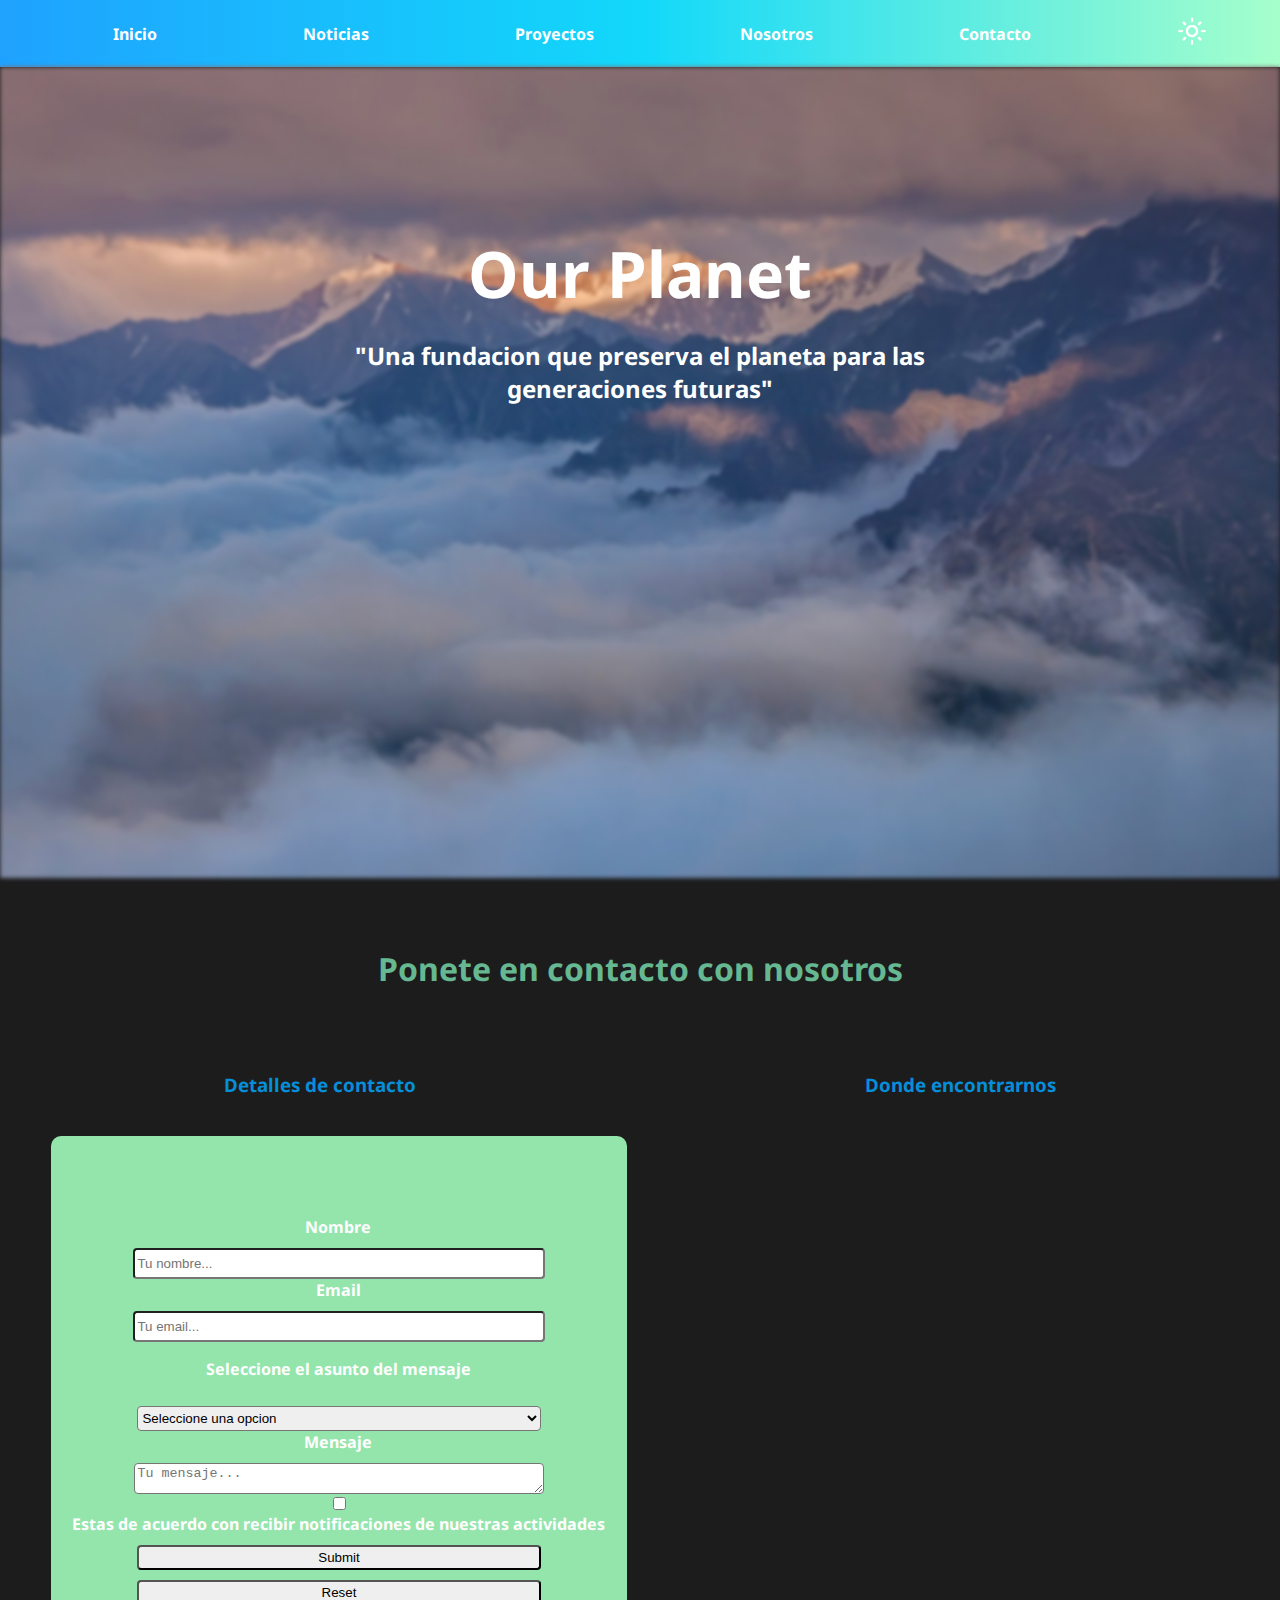
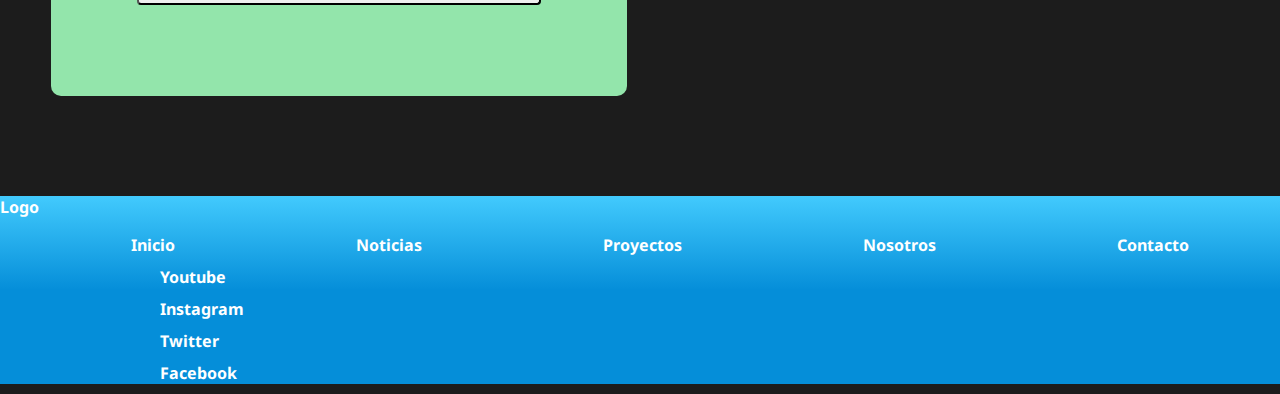
==== html/contacto.html @ cb7d0c61 "primer commit" ====
<!DOCTYPE html>
<html lang="es">
<head>
    <meta charset="UTF-8">
    <meta http-equiv="X-UA-Compatible" content="IE=edge">
    <meta name="viewport" content="width=device-width, initial-scale=1.0">
    <link rel="preconnect" href="https://fonts.googleapis.com">
    <link rel="preconnect" href="https://fonts.gstatic.com" crossorigin>
    <link href="https://fonts.googleapis.com/css2?family=Noto+Sans:wght@400;700&display=swap" rel="stylesheet">
    <link rel="stylesheet" href="../css/style.css">
    <title>Our Planet-Contacto</title>
</head>
<body>
    <header>
        <nav class="nav"> <!--Inicio Nav-->
            <ul class="nav__menu opacar">
                <li class="nav__Links"><a href="../index.html">Inicio</a></li>
                <li class="nav__Links"><a href="/html/noticias.html">Noticias</a></li>
                <li class="nav__Links"><a href="/html/proyectos.html">Proyectos</a></li>
                <li class="nav__Links"><a href="/html/nosotros.html">Nosotros</a></li>
                <li class="nav__Links"><a href="/html/contacto.html">Contacto</a></li>
                <li class="nav__Links"><img class="nav__img" src="../img/iconoclaro.png" alt="modo claro"></li>
            </ul>
        </nav> <!--Fin Nav-->
        <div class="contenedor"><!--Inicio Banner-->
            <img class="banner" src="../img/banner.jpg"/>
            <h1 class="centrado">Our Planet</h1>
            <h2 class="centrado__sub">"Una fundacion que preserva el planeta para las generaciones futuras"</h2>
        </div><!--Fin Banner-->
    </header>
    <h2 class="subtitulos">Ponete en contacto con nosotros</h2>
    <div class="titulos">
        <h3 class="contacto">Detalles de contacto</h3>
        <h3 class="contacto">Donde encontrarnos</h3>
    </div>
    <main class="mainContacto">
            <div class="contenedorContacto"><!--Inicio Contacto-->
                <form action="" class="formulario">
                        <label class="titulosContacto" for="Nombre">Nombre</label>
                        <input class="campo" type="text" name="Nombre" id="Nombre" placeholder="Tu nombre...">
                        <label class="titulosContacto" for="Email">Email</label>
                        <input class="campo" type="email" name="Email" id="Email" placeholder="Tu email...">
                        <p class="titulosContacto">Seleccione el asunto del mensaje</p>
                        <select class="campo" name="" id="">
                            <option disabled selected>Seleccione una opcion</option>
                            <option value="">Quiero ser voluntario</option>
                            <option value="">Consulta sobre donaciones</option>
                            <option value="">Presentar un proyecto</option>
                            <option value="">Colaborar con la pagina</option>
                            <option value="">Otro</option>
                        </select>
                        <label class="titulosContacto" for="Mensaje">Mensaje</label>
                        <textarea class="campo" name="Mensaje" id="Mensaje" cols="30" rows="10" placeholder="Tu mensaje..."></textarea>
                        <input type="checkbox" id="notificaciones">
                        <label class="titulosContacto" for="notificaciones">Estas de acuerdo con recibir notificaciones de nuestras actividades</label>  
                        <input class="campo" type="submit">
                        <input class="campo" type="reset">
                </form>
            </div><!--Fin Contacto-->
        <iframe class="mapa" src="https://www.google.com/maps/embed?pb=!1m18!1m12!1m3!1d5711.573365732793!2d-64.43473488577011!3d-31.65788613954054!2m3!1f0!2f0!3f0!3m2!1i1024!2i768!4f13.1!3m3!1m2!1s0x942d50b5b8c1f66d%3A0x55977b7f50e52d22!2sTajamar!5e0!3m2!1ses-419!2sar!4v1629587685141!5m2!1ses-419!2sar" width="500" height="600" style="border:0;" allowfullscreen="" loading="lazy"></iframe>
    </main>
    <footer class="footer"><!--Inicio footer-->
        <p>Logo</p>
        <nav>
            <ul class="nav__menu">
                <li class="nav__Links--footer"><a href="index.html">Inicio</a></li>
                <li class="nav__Links--footer"><a href="noticias.html">Noticias</a></li>
                <li class="nav__Links--footer"><a href="proyectos.html">Proyectos</a></li>
                <li class="nav__Links--footer"><a href="nosotros.html">Nosotros</a></li>
                <li class="nav__Links--footer"><a href="contacto.html">Contacto</a></li>
            </ul>
        </nav>
        <p class="redes">Youtube</p>
        <p class="redes">Instagram</p>
        <p class="redes">Twitter</p>
        <p class="redes">Facebook</p>
    </footer><!--Fin footer-->



</body>
</html>
---- css/style.css ----
:root{
    --primario: #93E5AB;
    --secundario: #058ED9;
    --tercer: #65B891;
    --cuarto: #42CAFD;
    --oscuro: #08080C;
    --darkmode: #1c1c1c;
    --blanco: #ffff;
    --negro: #000;
    --font: 'Noto Sans', sans-serif;

}

h1{
    color:var(--blanco);
    font-size: 4rem;
}
h2{
    color: var(--blanco);
}

p{
    color: var(--blanco);
}

a{
    text-decoration: none;
    color: var(--blanco);
}

body{
    font-family: var(--font);
    margin: 0;
    padding: 0;
    background-color: var(--darkmode);
}
ul{
    margin: 0;
}

/* I N I C I O */

/* Banner */
.banner{
    align-items: center;
    width: 100%;
    height: 87%;
    filter: blur(2px);
    
}


.contenedor{
    position: relative;
    text-align: center;
    margin: 0;
}
.centrado{
    position: absolute;
    top: 20%;
    left: 50%;
    transform: translate(-50%, -50%);
}

.centrado__sub{
    position: absolute;
    top: 35%;
    left: 50%;
    transform: translate(-50%, -50%);
}

/* subtitulos */
.subtitulos{
    color: var(--tercer);
    font-size: 2rem;
    text-align: center;
    margin: 4rem;
}
/* Nav */
.nav{
    background: linear-gradient(to right, #1fa2ff, #12d8fa, #a6ffcb);
    padding: 1rem 0;
    position: sticky;
}
.nav__menu{
    display: flex;
    justify-content: space-around;
    align-items: center;
    list-style: none;
}
.nav__Links{
    color: var(--blanco);
    font-weight: bold;
    align-items: center;
    transition: opacity  0.2s;
}
.opacar:hover li:not(:hover) {
    opacity: 0.4;
}

.nav__img{
    width: 30px;
}




/* novedades */

.novedades{
    display: grid;
    margin: 0;
    grid-template-columns: repeat(3,1fr);
}   

.novedades__img{
    width: 435px;
    border-radius: 4px;
}

.novedades__img::after{
    background-image: linear-gradient(to top, var(--primario), var(--tercer));
    z-index: -1;
}
/* noticias */

.noticias{
    width: 100%;
    margin: 0;
    display: grid;
    grid-template-columns: repeat(3,1fr);
    
}

.noticias__img{
    align-items: center;
    width: 435px;
    margin: 5px;
    border-radius: 6px;
}

.botonNoticias{
    font-weight: bold;
    font-size: 1.5rem;
    background-color: var(--cuarto);
    color: var(--negro);
    padding: 2px;
    border-radius: 6px;
    margin-top: 5rem;
    margin-left: 63rem;
}


/* A que nos dedicamos */
.infoorg{
    width: 100%;
    display: flex;
    flex-direction: column;
    align-items: center;
}







/* Newsletter*/
.newsletter, 
.footer{
    background-color: var(--secundario);
    color: var(--blanco);
    width: 100%;
    font-weight: bold;
}
.newsletter{
    text-align: center;
    padding: 3rem 0 3rem 0;
    margin: 6rem 0 6rem 0;
}

.newsletter__titulo{
    margin-bottom: 2rem;
    margin-top: -1rem;
}

.newsletter__mail{
    width: 30rem;
    height: 1.5rem;
}

/* unete */
.ayudarnos{
    width: 100%;
    display: flex;
    flex-direction: row;
    justify-content: space-around;
    align-items: center;
}

.unete{
    color: var(--secundario);
    width: 100%;
    display: flex;
    flex-direction: row;
    justify-content: space-around;
    align-items: center;
}

/* Footer*/
.footer{
    margin-top: 5rem;
    background-image: linear-gradient(to top, var(--secundario) 50%, var(--cuarto));
}
.redes{
    align-items: center;
    margin: 10px;
    margin-left: 10rem;
}

/* C O N T A C T O */

.contenedorContacto{
    background-color: var(--primario);
    width: 45%;
    height: 25rem;
    border-radius: 10px;
    padding: 5rem 0;
}
.formulario{
    display: flex;
    flex-direction: column;
    align-items: center;
}
.titulos{
    width: 100%;
    color: var(--secundario);
    display: flex;
    flex-direction: row;
    justify-content: space-around;
    align-items: center;
}
.titulosContacto{
    text-align: center;
    color: var(--blanco);
    margin-right: 2px;
    font-weight: bold;
}

.campo{
    margin-top: 10px;
    width: 70%;
    height: 25px;
    border-radius: 4px;
}

.mainContacto{
    width: 100%;
    display: flex;
    flex-direction: row;
    justify-content: space-around;
    align-items: center;
}
.mapa{
    border-radius: 8px;
}


/* N O T I C I A S */
.sectionNoticias{
    width: 100%;
    display: grid;
    grid-template-columns: repeat(3,1fr);
    position: relative;
    gap: 2rem;
    margin-top: 5rem;
}

.noticia__imagen{
    width: 350px;
    margin-top: 1rem;
}
.noticia__titulo{
    color: var(--blanco);
}
.noticia__texto{
    width: 100%;
    justify-items: center;
}

.botonNoticia{
    font-weight: bold;
    font-size: 1.5rem;
    background-color: var(--cuarto);
    color: var(--negro);
    padding: 2px;
    border-radius: 6px;
    margin: 5rem 0 0 15rem;
}


/* P R O Y E C T O S */
.contenedorProyectos{
    max-width: 120rem;
    width: 90%;
    margin: 0 auto;
}

.proyectos{
    display: flex;
    flex-direction: column;

}
.proyecto{
    width: 100%;
    padding: 3rem 0;
    border-bottom: 2px solid var(--cuarto);
}
.proyecto:last-of-type{
    border:none;
}
.proyecto__imagen{
    width: 500px;
    border-radius: 6px;
}

.proyecto__titulo{
    color: var(--cuarto);
}



/* N O S O T R O S */
.fraseNosotros{
    color: var(--blanco);
    font-weight: bolder;
    text-align: center;
    margin-top: 1rem;
    margin-bottom: 2rem;
}
.nosotros__info{
    display: flex;
    flex-direction: row;
    justify-content: space-around;
}
.nosotros__Texto{
    text-align: center;
}

.nosotros__imagen{
    width: 50%;
}

.fraseNosotros__segunda{
    color: var(--blanco);
    font-weight: bolder;
    text-align: center;
}

.nosotros__img{
    width: 600px;
    margin: 2px;
    border-radius: 6px;
    margin-bottom: 2rem;
}

.nosotros__Texto--final{
    text-align: center;
    width: 400px;
}
.videoNosotros{
    align-items: center;
}

/* E F E C T O S */

/* GRIS HOVER */
.grayscale {
    filter: none;
	transform: scale(1,1);
	-webkit-filter: grayscale(0%);
}
.grayscale:hover {
	filter: gray; /*IE6-9*/
	-webkit-filter: grayscale(100%); /*Chrome 19+ & Safari 6+*/
	-webkit-transition: all 0.5s ease; /*Fade to color for Chrome and Safari*/
	-moz-transition: all 0.5s ease;
	-webkit-backface-visibility: hidden; /*Fix for transition flickering*/
}

/* ETIQUETA OVERLAY */
.novedad{
    position: relative;
}
.texto-overlay {
    position: absolute;
    font-family: var(--font);
    justify-items: center;
    padding: 0.3rem 1rem;
    width:auto;
    border-radius: 1px;
    font-size: 1.2rem;
    font-weight: 300;
    color: white;
    backdrop-filter: blur(1px) brightness(70%);
}

/* GIRO IMAGEN */
.hoverRotate {
    overflow: hidden;
    transition: all 0.3s;
    box-sizing: border-box;
    max-width: 100%;
}

  
.hoverRotate:hover{
    transform: scale(1) rotate(5deg);
}
/* BOTON */
.botonAnimado {
    background-color: var(--secundario);
    color: #ffffff;
    outline: none;
    padding: 6px 40px 10px;
    position: relative;
    border-radius: 7px;
    top: 1rem;
}
  
.botonAnimado:before,
.botonAnimado:after {
    border: 0 solid transparent;
    transition: all 0.3s;
    content: '';
    height: 0;
    position: absolute;
    width: 0;
}
  
.botonAnimado:before {
    border-top: 2px solid var(--secundario);
    right: 0;
    top: -4px;
}
  
.botonAnimado:after {
    border-bottom: 2px solid var(--secundario);
    bottom: -4px;
    left: 0;
}
  
.botonAnimado:hover:before,
.botonAnimado:hover:after {
    width: 100%;
}
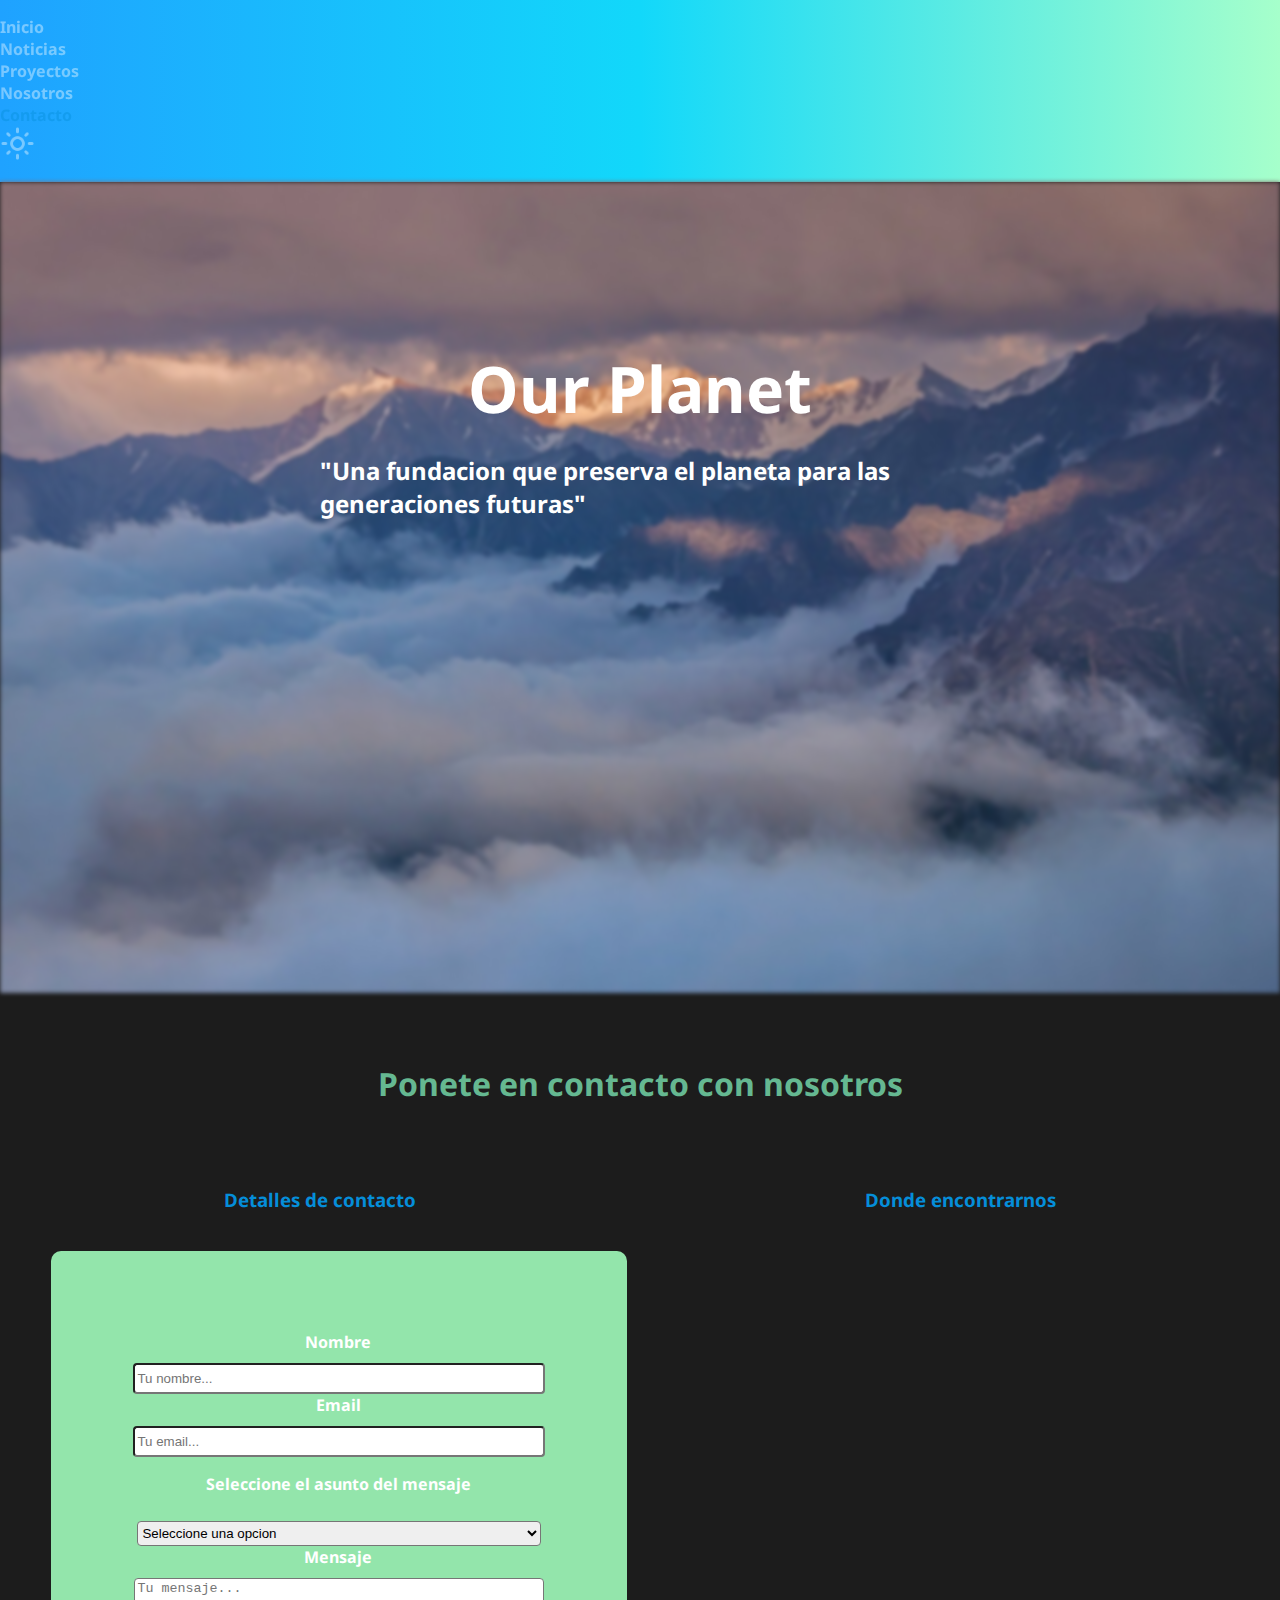
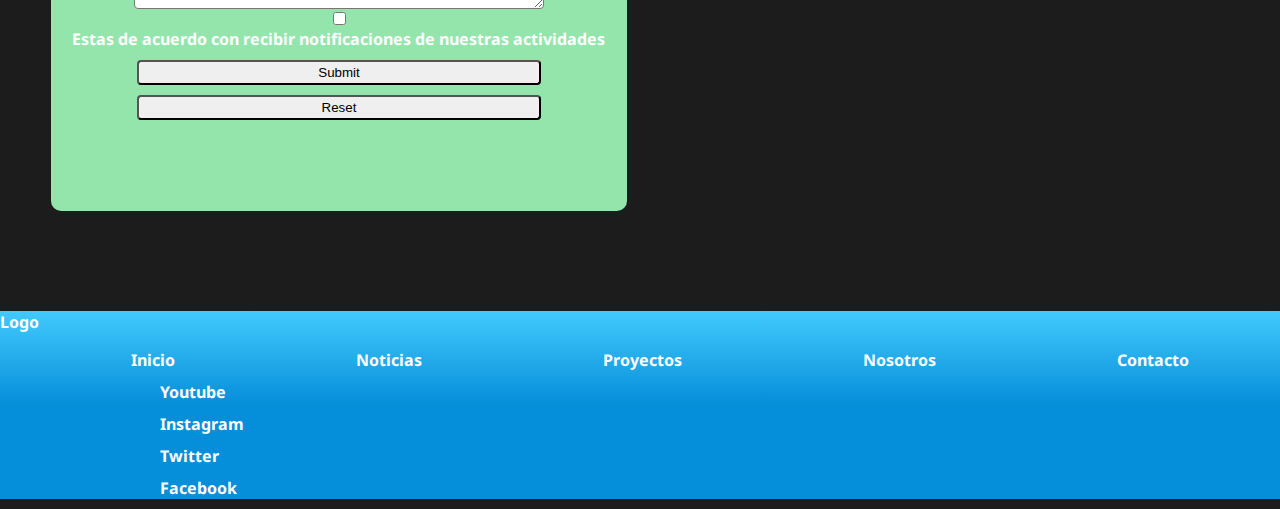
==== commit dadb8726: "segundo commit" ====
--- a/html/contacto.html
+++ b/html/contacto.html
@@ -4,6 +4,7 @@
     <meta charset="UTF-8">
     <meta http-equiv="X-UA-Compatible" content="IE=edge">
     <meta name="viewport" content="width=device-width, initial-scale=1.0">
+    <link href="https://cdn.jsdelivr.net/npm/bootstrap@5.1.1/dist/css/bootstrap.min.css" rel="stylesheet" integrity="sha384-F3w7mX95PdgyTmZZMECAngseQB83DfGTowi0iMjiWaeVhAn4FJkqJByhZMI3AhiU" crossorigin="anonymous">
     <link rel="preconnect" href="https://fonts.googleapis.com">
     <link rel="preconnect" href="https://fonts.gstatic.com" crossorigin>
     <link href="https://fonts.googleapis.com/css2?family=Noto+Sans:wght@400;700&display=swap" rel="stylesheet">
@@ -12,16 +13,26 @@
 </head>
 <body>
     <header>
-        <nav class="nav"> <!--Inicio Nav-->
-            <ul class="nav__menu opacar">
-                <li class="nav__Links"><a href="../index.html">Inicio</a></li>
-                <li class="nav__Links"><a href="/html/noticias.html">Noticias</a></li>
-                <li class="nav__Links"><a href="/html/proyectos.html">Proyectos</a></li>
-                <li class="nav__Links"><a href="/html/nosotros.html">Nosotros</a></li>
-                <li class="nav__Links"><a href="/html/contacto.html">Contacto</a></li>
-                <li class="nav__Links"><img class="nav__img" src="../img/iconoclaro.png" alt="modo claro"></li>
-            </ul>
-        </nav> <!--Fin Nav-->
+        <ul class="nav justify-content-end opacar">
+            <li class="nav-item">
+              <a class="nav-link" href="../index.html">Inicio</a>
+            </li>
+            <li class="nav-item">
+              <a class="nav-link" href="noticias.html">Noticias</a>
+            </li>
+            <li class="nav-item">
+              <a class="nav-link" href="proyectos.html">Proyectos</a>
+            </li>
+            <li class="nav-item">
+                <a class="nav-link" href="nosotros.html">Nosotros</a>
+            </li>
+            <li class="nav-item">
+                <a class="nav-link active" href="#">Contacto</a>
+            </li>
+            <li class="nav-item">
+                <img class="icono" src="../img/iconoclaro.png" alt="icono tema">
+            </li>
+        </ul>
         <div class="contenedor"><!--Inicio Banner-->
             <img class="banner" src="../img/banner.jpg"/>
             <h1 class="centrado">Our Planet</h1>
@@ -77,6 +88,7 @@
     </footer><!--Fin footer-->
 
 
+    <script src="https://cdn.jsdelivr.net/npm/bootstrap@5.1.1/dist/js/bootstrap.bundle.min.js" integrity="sha384-/bQdsTh/da6pkI1MST/rWKFNjaCP5gBSY4sEBT38Q/9RBh9AH40zEOg7Hlq2THRZ" crossorigin="anonymous"></script>
 
 </body>
 </html>--- a/css/style.css
+++ b/css/style.css
@@ -52,7 +52,6 @@
 
 .contenedor{
     position: relative;
-    text-align: center;
     margin: 0;
 }
 .centrado{
@@ -270,6 +269,7 @@
 .sectionNoticias{
     width: 100%;
     display: grid;
+    justify-items: center;
     grid-template-columns: repeat(3,1fr);
     position: relative;
     gap: 2rem;
@@ -313,12 +313,10 @@
 }
 .proyecto{
     width: 100%;
-    padding: 3rem 0;
-    border-bottom: 2px solid var(--cuarto);
-}
-.proyecto:last-of-type{
-    border:none;
-}
+    margin-top: 2rem;
+    border-bottom: 3px solid var(--cuarto);
+}
+
 .proyecto__imagen{
     width: 500px;
     border-radius: 6px;
@@ -453,4 +451,62 @@
 .botonAnimado:hover:before,
 .botonAnimado:hover:after {
     width: 100%;
+}
+
+
+/* B O O S T R A P */
+
+.card{
+    background-color: var(--negro);
+}
+
+.card-title{
+    color: white;
+}
+
+.nav-link{
+    color: white;
+    font-weight: bolder;
+}
+
+.active{
+    color: var(--secundario);
+}
+
+.icono{
+    width: 35px;
+}
+
+
+/* R E S P O N S I V E */
+
+@media (max-width: 768px) {
+     .sectionNoticias, .novedades{
+         display: flex;
+         flex-direction: column;
+     }
+     .card{
+         margin: 1rem;
+     }
+}
+
+@media (min-width: 768px) {
+    .sectionNoticias{
+        display: grid;
+        grid-template-columns: repeat(2,1fr);
+    }
+    .novedades{
+        width: 100%;
+        align-items: center;
+    }
+    .card{
+        margin: 1rem;
+    }
+}
+
+@media (min-width: 962px) {
+    .sectionNoticias{
+        display: grid;
+        grid-template-columns: repeat(3,1fr);
+    }
 }